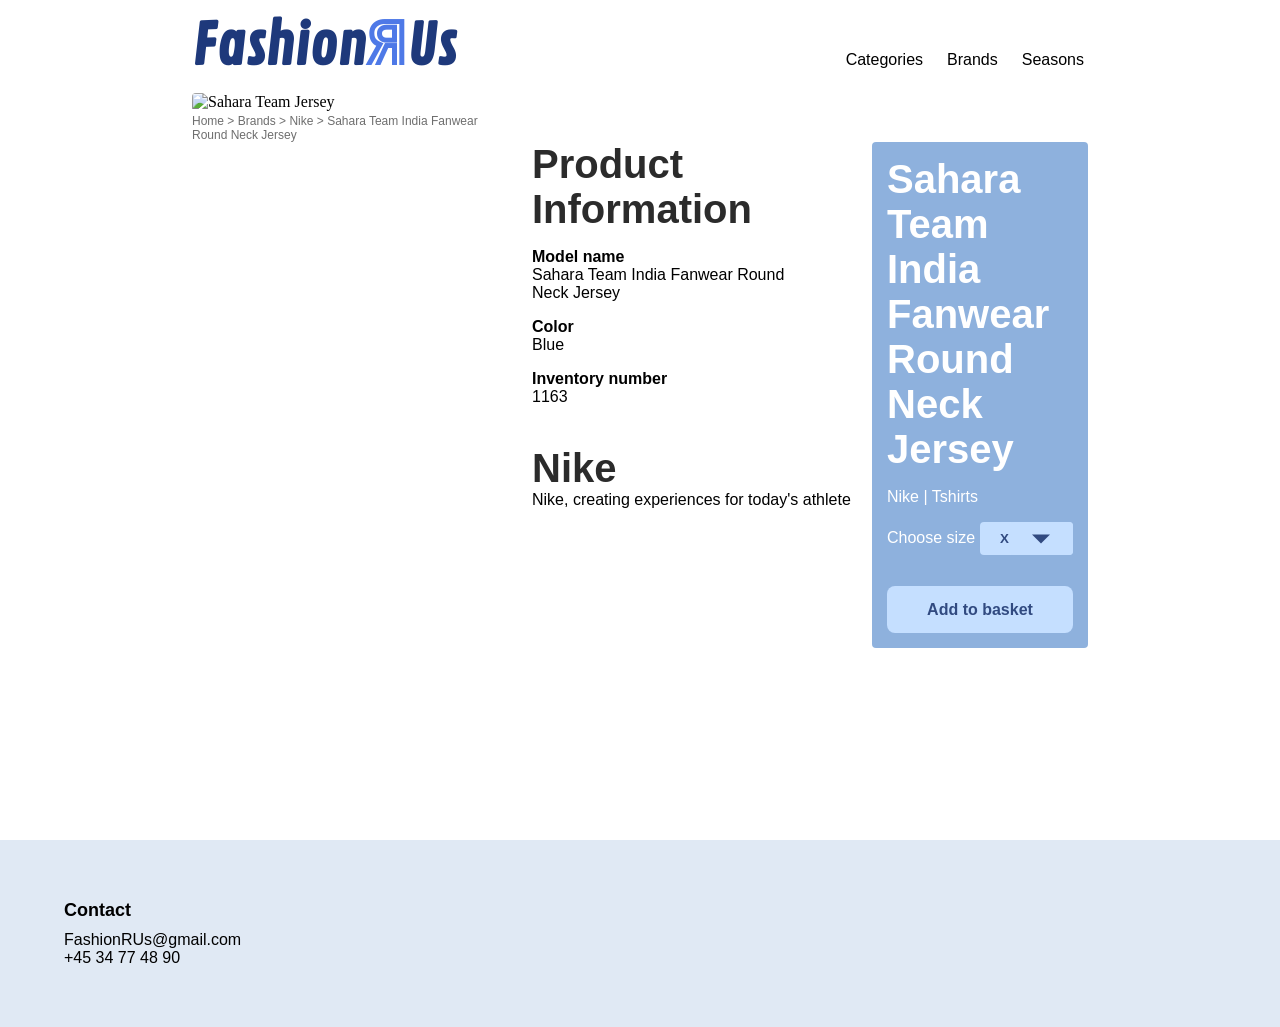
==== product.html @ 18cef86b "scary" ====
<!DOCTYPE html>
<html lang="en">
<head>
    <meta charset="UTF-8">
    <meta name="viewport" content="width=device-width, initial-scale=1.0">
    <title>FashionRUs</title>
    <link rel="icon" href="fav_icon/fav.svg" type="image/svg+xml">
    <link rel="preconnect" href="https://fonts.googleapis.com">
<link rel="preconnect" href="https://fonts.gstatic.com" crossorigin>
<link href="https://fonts.googleapis.com/css2?family=Contrail+One&display=swap" rel="stylesheet">
<link href="https://fonts.googleapis.com/css2?family=Contrail+One&family=Train+One&display=swap" rel="stylesheet">
    <link rel="stylesheet" href="style.css">
    <link rel="stylesheet" href="generel.css">
    <script src="burgermenu.js" defer></script>
    <script src="size.js" defer></script>
</head>
<body>
    <header>
        <a href="index.html"><h1>Fashion<span>R</span>Us</h1></a>
        <nav>
            <ul class="menu">
            <a href="index.html"><li>Categories</li></a>
            <a href="#"><li>Brands</li></a>
            <a href="#"><li>Seasons</li></a>
            </ul>
        </nav>
        <button class="burger">
                <span class="line"></span>
                <span class="line"></span>
                <span class="line"></span>
            </button>
    </header>

    <div class="crumsti">
            <a href="index.html">Home ></a>
            <a href="#">Brands ></a>
            <a href="productlist.html">Nike ></a>
            <a href="product.html">Sahara Team India Fanwear Round Neck Jersey</a>
        </div>

    <main>

        <div class="product">
        <div>
        <img src="https://kea-alt-del.dk/t7/images/webp/640/1163.webp" alt="Sahara Team Jersey">
        </div>
        <div class="product_content">
            <h2>Product Information</h2>
            <div>
                <h3>Model name</h3>
                <p>Sahara Team India Fanwear Round Neck Jersey</p>
            </div>
            <div>
                <h3>Color</h3>
                <p>Blue</p>
            </div>
            <div>
                <h3>Inventory number</h3>
                <p>1163</p>
            </div>
            <div>
                <h2 class="nike">Nike</h2>
                <p>Nike, creating experiences for today's athlete</p>
            </div>
        </div>
        <div class="product_content product_box">
            <div>
            <h2>Sahara Team India Fanwear Round Neck Jersey</h2>
            </div>
            <div>
            <p>Nike | Tshirts</p>
            </div>
            <div class="fuck">
            <p>Choose size</p>
            <div class="dropdown_size">
                <select>
                    <option value="">XS</option>
                    <option value="">S</option>
                    <option value="">M</option>
                    <option value="">L</option>
                    <option value="">XL</option>
                </select>
                <span class="custom_arrow"></span>
                </div>
                <!-- <p>Choose a size <button class="dropbtn">S<span class="arrow">&#11206</span></button></p>
                <div class="dropdown_content">
                    <li>S</li>
                    <li>M</li>
                    <li>L</li>
                </div> -->
            </div>
            <div>
                <button class="size">Add to basket</button>
            </div>
        </div>
        </div>

    </main>
    
    <footer>
        <div class="contact">
        <p class="contact_head">Contact</p>
        <p>FashionRUs@gmail.com</p>
        <p>+45 34 77 48 90</p>
        </div>
    </footer>

</body>
</html>
---- style.css ----
/*************** Reset *********************/
* {
  margin: 0;
  padding: 0;
  box-sizing: border-box;
}

img {
  width: 100%;
  height: auto;
  display: block;
  border-radius: 4px;
}

p,
li {
  text-wrap: pretty;
}

/*************** General *********************/
body {
  display: grid;
  grid-template-rows: auto 1fr auto;
  min-height: 100svh;
}

main {
    margin-inline: 5%;
}

p {
    font-family: Verdana, Geneva, Tahoma, sans-serif;
}

a {
  text-decoration: none;
}

/*************** Header *********************/
header {
    display: flex;
    justify-content: space-between;
    align-items: baseline;
    margin-inline: 1rem;
    margin-bottom: 2rem;
}

h1 {
    font-family: "Contrail One", sans-serif;
    color: #1e397b;
    font-size: 3rem;
}

span {
  display: inline-block;
    color: #4e79e7;
    font-family: "Train One", system-ui;
    transform: scaleX(-1);
}

nav {
    display: flex;
    flex-direction: row;
}

nav a {
    font-family: Verdana, Geneva, Tahoma, sans-serif;
    text-decoration: none;
    list-style: none;
    color: black;
} 

.crumsti {
margin-inline: 1rem;
font-family: Verdana, Geneva, Tahoma, sans-serif;
font-size: 12px;
}

.crumsti a {
color: #6e6e6e;
}

.crumsti a:hover {
color: #393939;
}

/*************** Categories *********************/
.category_list_container {
  display: grid;
  gap: 1rem;
  margin-top: 1rem;
}

.category_list_container a {
    background-color: #8eb1dd;
    padding-block: 2.2rem;
    padding-inline: 2rem;
    border-radius: 6px;
    text-decoration: none;
    font-family: Verdana, Geneva, Tahoma, sans-serif;
    font-weight: 400;
    font-size: 20px;
    color: rgb(255, 255, 255);
}

.category_list_container a:hover {
  background-color: #b5d3f7;
}

/*************** Product List *********************/
.product_list_container {
    display: grid;
    grid-template-columns: 1fr 1fr;
    grid-template-rows: auto auto 1fr auto 1fr;
    gap: 2rem;
}

.product_card {
  display: grid;
  grid-template-rows: subgrid;
  grid-row: span 5;
  position: relative;
  gap: 1rem;
  margin-top: 2.5rem;
}

h2 {
    font-family: 'Segoe UI', Tahoma, Geneva, Verdana, sans-serif;
    font-size: 2rem;
    color: #2b2b2b;
}

.nike {
  margin-top: 1.5rem;
}

h3 {
  font-family: 'Segoe UI', Tahoma, Geneva, Verdana, sans-serif;
  font-size: 1rem;
}

.product_list_container p {
    font-size: 0.8rem;
}

/*************** Product *********************/
.product {
  display: grid;
  grid-template-columns: 1fr;
  grid-template-rows: auto auto;
  gap: 2rem;
}

.product_content {
  display: grid;
  grid-template-rows: subgrid;
  grid-row: span 5;
  gap: 1rem;
}

.product_box {
  background-color: #8eb1dd;
  border-radius: 4px;
  padding: 15px;
  color: white;
}

.product_box h2 {
  color: white;
}

.size {
    background-color: #c5dfff;
    font-family: Verdana, Geneva, Tahoma, sans-serif;
    color: #314a80;
    font-weight: 600;
    font-size: 1rem;
    display: block;
    width: 100%;
    border-color: transparent;
    border-radius: 0.5rem;
    padding-inline: 2rem;
    padding-block: 0.8rem;
    margin-top: 8%;
}

.size:hover {
  background-color: #ebf4ff;
  color: #5d86dd;
}


select {
  font-family: Verdana, Geneva, Tahoma, sans-serif;
  font-weight: 600;
  padding: 0.5rem 1rem;
  background-color: #c5dfff;
  color: #314a80;
  border: 0;
  border-radius: 4px;
  outline: none;
}

.fuck {
  display: grid;
  grid-template-columns: 1fr 2fr;
  align-items: baseline;
}

.dropdown_size {
  position: relative;
  display: grid;
}

.custom_arrow {
  position: absolute;
  top: 0;
  right: 0;
  display: block;
  border-radius: 4px;
  background: #c5dfff;
  height: 100%;
  width: 4rem;
  pointer-events: none;
}

.custom_arrow::before,
.custom_arrow::after {
  --size: 0.6rem;
  content: "";
  position: absolute;
  width: 0;
  height: 0;
  left: 50%;
  transform: translate(-50%, -50%);
}

.custom_arrow::before {
  border-left: var(--size) solid transparent;
  border-right: var(--size) solid transparent;
  border-top:var(--size) solid #314a80;
  top: 50%;
}

.custom_arrow::after {
  display: none;
  border-left: var(--size) solid transparent;
  border-right: var(--size) solid transparent;
  border-bottom:var(--size) solid #314a80;
  top: 50%;
}

.dropdown_size.active .custom_arrow::before {
  display: none;
}

.dropdown_size.active .custom_arrow::after {
  display: block;
}

.soldout_tag {
  visibility:hidden;
}

.soldout * {
  opacity: 50%;
}

.soldout .soldout_tag {
  opacity: 60%;
  visibility:visible;
  position: absolute;
  background-color: black;
  color: white;
  border-radius: 2px;
  padding: 10px;
  top: 0;
  left: 0;
}

.discount_tag {
  visibility: hidden;
}

.discount .discount_tag {
  opacity: 80%;
  visibility:visible;
  position: absolute;
  background-color: rgb(255, 16, 16);
  color: white;
  border-radius: 2px;
  padding: 10px;
  bottom: 0;
  right: 0;
}

footer {
  background-color: #e0e9f4;
  margin-top: 15%;
  padding-block: 60px;
}

.contact {
  margin-inline: 5%;
}

.contact_head{
  font-size: 18px;
  font-weight: 600;
  margin-bottom: 10px;
}
  .menu {
    list-style: none;
  }

  @media screen and (max-width: 999px) {
  .menu a {
    display: block;
    padding: 5%;
    font-family: Verdana, Geneva, Tahoma, sans-serif;
    font-size: 1rem;
    color: #131313;
    text-decoration: none;
    transition: color 0.3s;
    text-align: left;
  }

  .menu a:hover {
    text-decoration: underline solid #e4efff;
    color: #4a6dc0;
    width: 100%;
  }

  .burger {
    width: 30px;
    height: 20px;
    cursor: pointer;
  
  }

  .burger .line {
    display: block;
    width: 100%;
    height: 2px;
    background-color: rgb(30, 57, 123);
    margin-bottom: 5px;
    transition: 0.2s linear;
  }

  .menu_desktop {
    display: none;
  }

  .menu {
    display: none;
  }

  .burger {
    display: block;
    background-color: transparent;
    border: 0;
  }

  .burger.active .line:nth-child(1) {
    transform: rotate(45deg) translate(5px, 5px);
    transition: 0.2s linear;
  }

  .burger.active .line:nth-child(2) {
    opacity: 0;
    transition: 0.15s linear;
  }

  .burger.active .line:nth-child(3) {
    transform: rotate(-45deg) translate(5px, -5px);
    transition: 0.2s linear;
  }

  nav.active .menu {
    display: block;
    background-color: #ffffff;
    position: absolute;
    top: 8%;
    right: 2%;
    border-radius: 6px;
    box-shadow: 0px 8px 16px 0px rgba(0, 0, 0, 0.2);
    z-index: 2;
  }

  nav.active .menu li {
    margin: 10px 20px;
  }

  nav.active .menu a {
    font-size: 16px;
  }
  }
---- generel.css ----
@media (min-width: 1000px) {
    .category_list_container {
        display: grid;
        grid-template-columns: 1fr 1fr 1fr;
    }

    main {
        margin-inline: 15%;
    }

    header {
        margin-inline: 15%;
    }


    .menu {
        display: flex;
        flex-direction: row;
        gap: 1rem;
    }

    .menu a {
        border-radius: 5px;
        padding: 10px 4px;
    }

    .menu a:hover {
    color: #4a6dc0;
    text-decoration: underline solid #e4efff;
  }


    .burger {
        display: none;
    }

    h1 {
        font-size: 3.5rem;
    }

    h2 {
        font-size: 2.5rem;
    }

    .product_list_container {
        display: grid;
        grid-template-columns: 1fr 1fr 1fr 1fr;
    }

     .product img {
        margin-top: -15%;
    }

    .product {
        display: grid;
        grid-template-columns: 1.5fr 1.5fr 1fr;
        gap: 1rem;
    }

    .product_content {
        display: grid;
        grid-template-rows: 0fr 0fr 0fr 0fr;
        height: fit-content;
    }

    .fuck {
        grid-template-columns: 1fr 1fr;
    }

    .crumsti {
        margin-inline: 15% 60%;
        z-index: 2;
    }
}
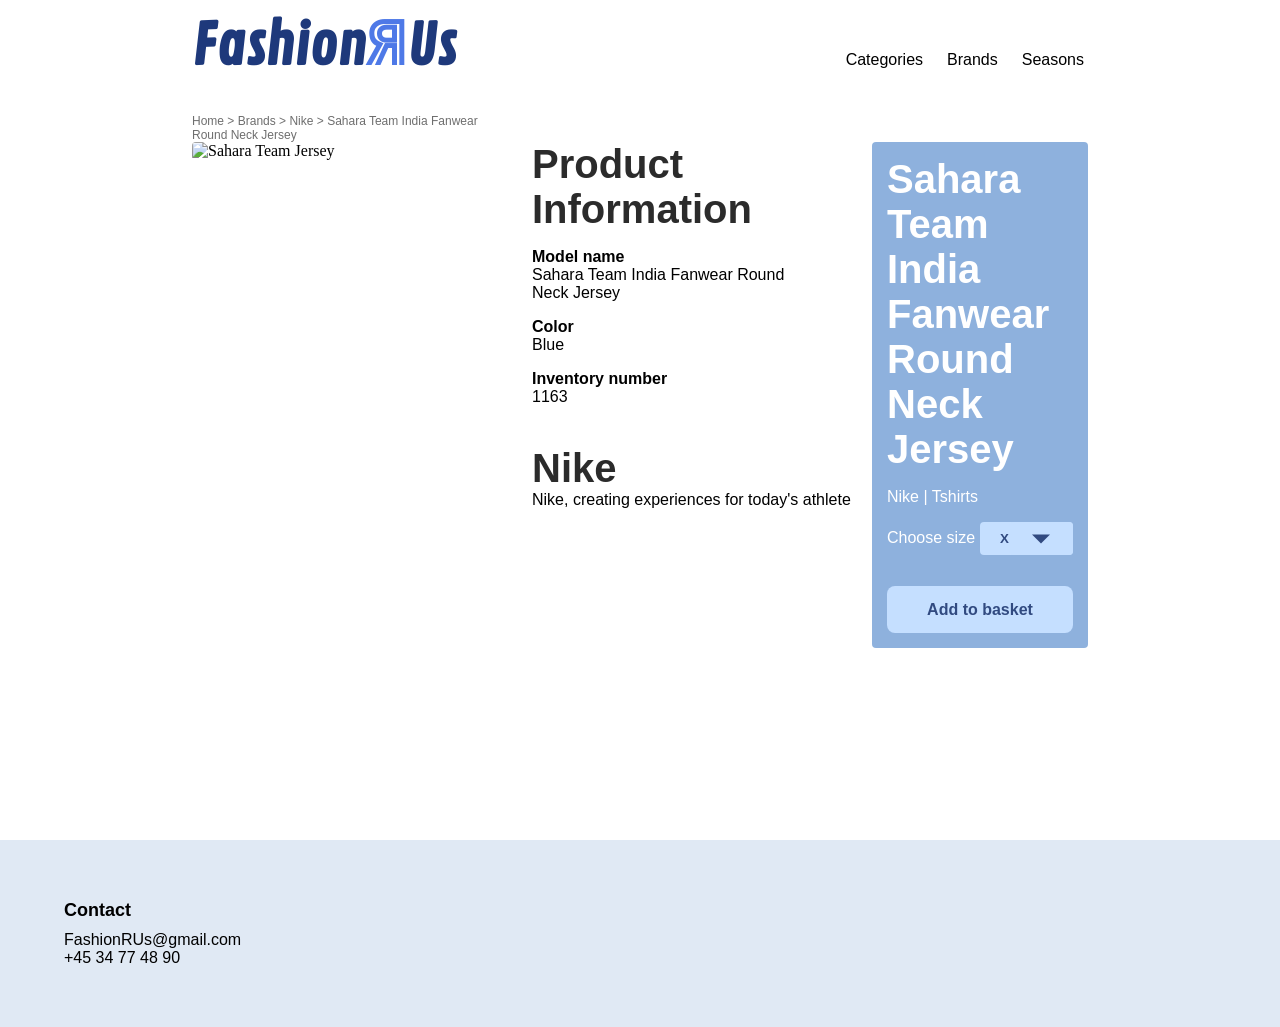
==== commit 2db6f30b: "here" ====
--- a/product.html
+++ b/product.html
@@ -13,6 +13,7 @@
     <link rel="stylesheet" href="generel.css">
     <script src="burgermenu.js" defer></script>
     <script src="size.js" defer></script>
+    <script src="productdetail.js" defer></script>
 </head>
 <body>
     <header>
@@ -42,13 +43,13 @@
 
         <div class="product">
         <div>
-        <img src="https://kea-alt-del.dk/t7/images/webp/640/1163.webp" alt="Sahara Team Jersey">
+        <img class="product_img" src="https://kea-alt-del.dk/t7/images/webp/640/1163.webp" alt="Sahara Team Jersey">
         </div>
         <div class="product_content">
             <h2>Product Information</h2>
             <div>
                 <h3>Model name</h3>
-                <p>Sahara Team India Fanwear Round Neck Jersey</p>
+                <p class="detail_model">Sahara Team India Fanwear Round Neck Jersey</p>
             </div>
             <div>
                 <h3>Color</h3>
--- a/style.css
+++ b/style.css
@@ -278,13 +278,13 @@
   left: 0;
 }
 
-.discount_tag {
-  visibility: hidden;
-}
-
-.discount .discount_tag {
-  opacity: 80%;
-  visibility:visible;
+.product_list_container .discount_tag {
+  font-size: 1rem;
+  color: red;
+}
+
+em {
+  opacity: 70%;
   position: absolute;
   background-color: rgb(255, 16, 16);
   color: white;
--- a/generel.css
+++ b/generel.css
@@ -47,10 +47,6 @@
         grid-template-columns: 1fr 1fr 1fr 1fr;
     }
 
-     .product img {
-        margin-top: -15%;
-    }
-
     .product {
         display: grid;
         grid-template-columns: 1.5fr 1.5fr 1fr;
